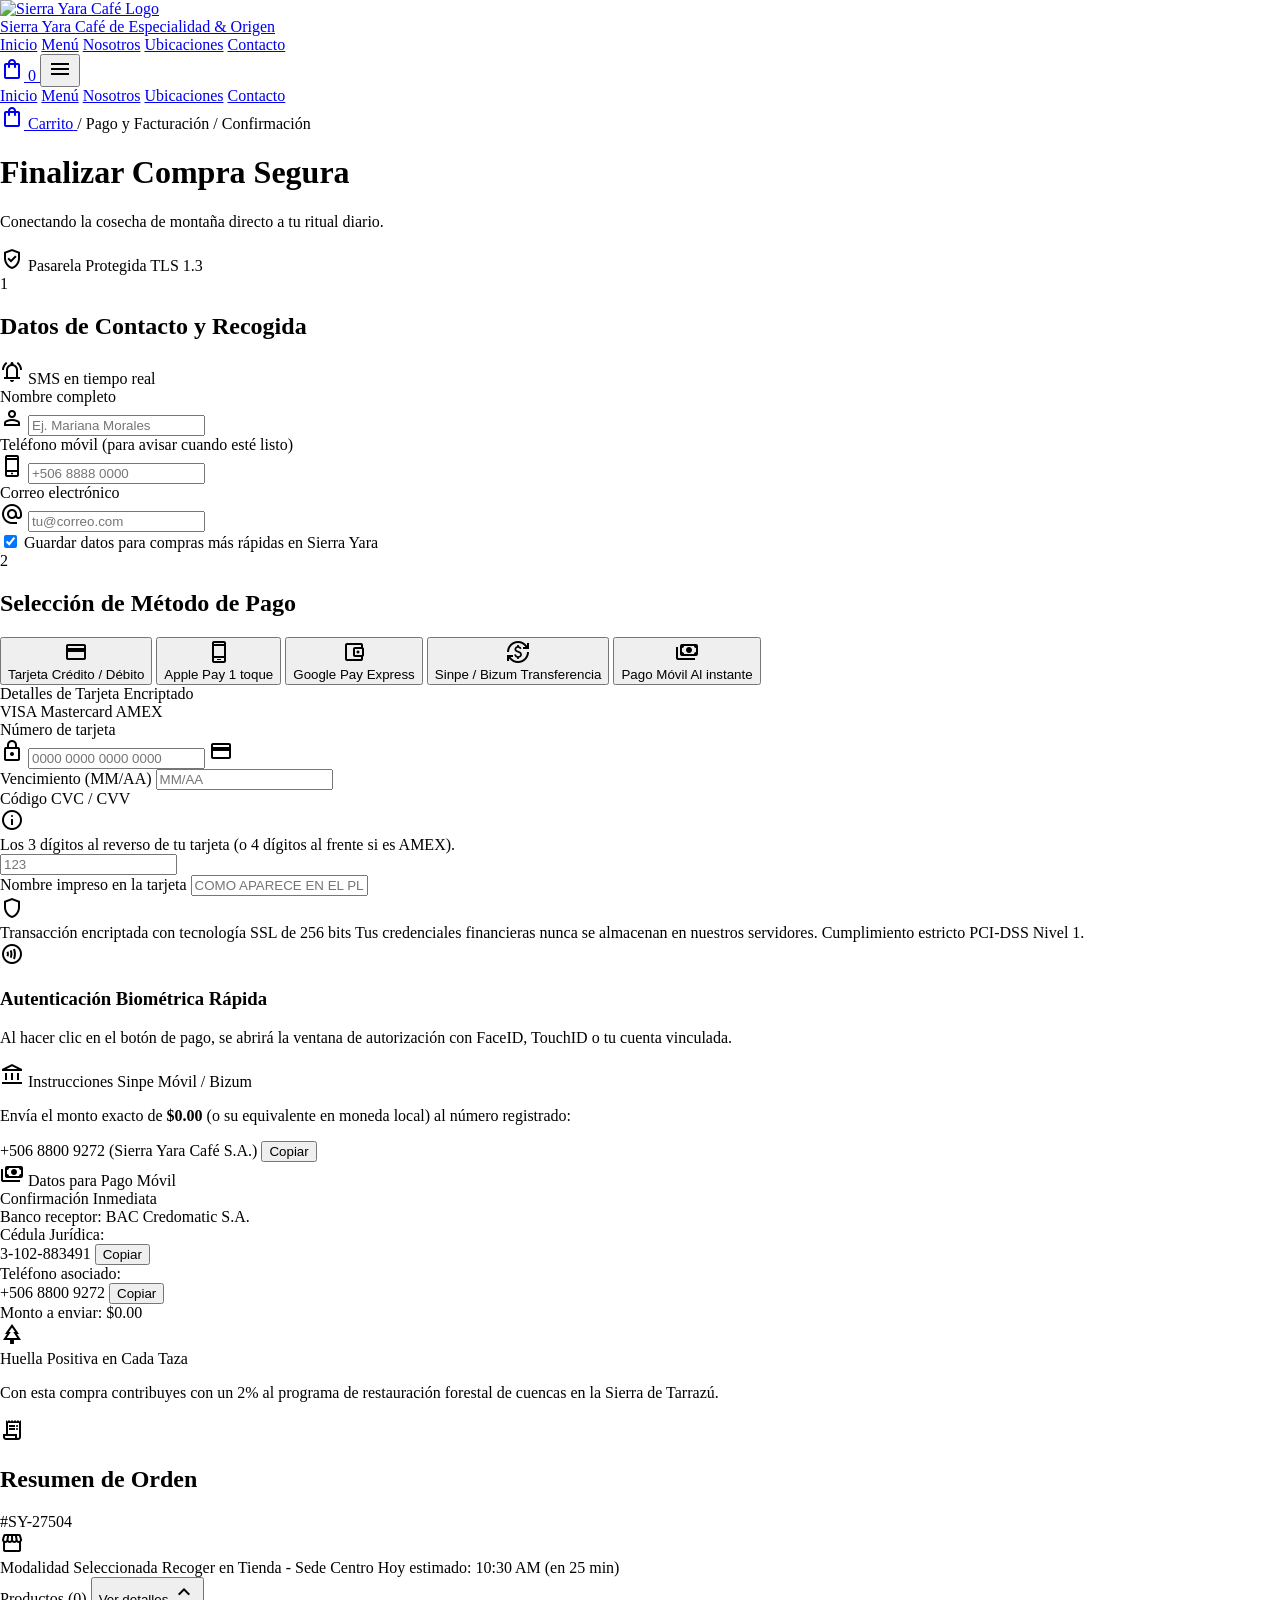
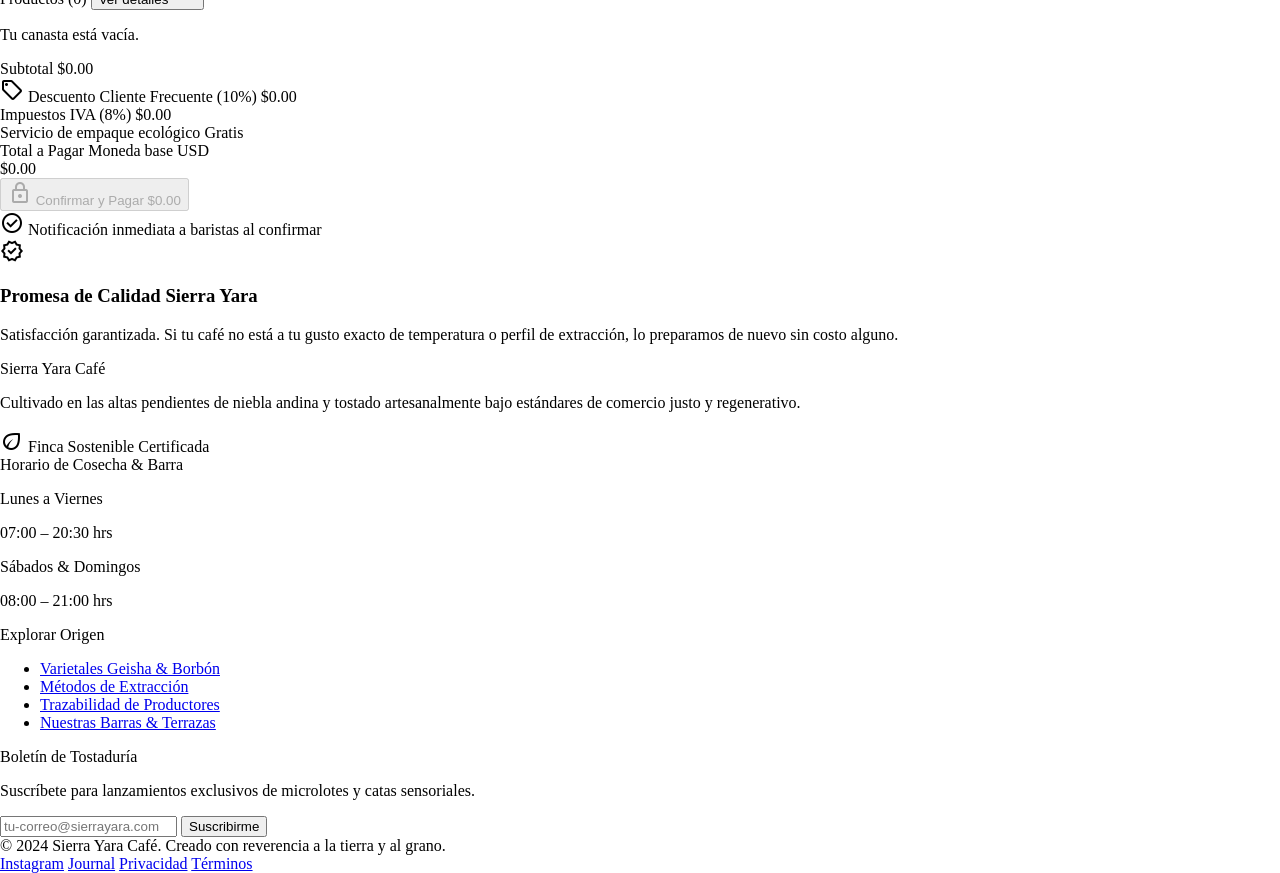
==== checkout.html @ e1a8f244 "Sitio web Sierra Yara Cafe: menu digital, carrito, checkout y confirmacion de pedido" ====
<!DOCTYPE html>
<html lang="es">
<head>
  <meta charset="utf-8">
  <meta name="viewport" content="width=device-width, initial-scale=1.0">
  <title>Finalizar Compra Segura · Sierra Yara Café</title>
  <meta name="description" content="Completa tus datos de contacto y elige tu método de pago favorito en Sierra Yara Café.">
  <link rel="preconnect" href="https://fonts.googleapis.com">
  <link rel="preconnect" href="https://fonts.gstatic.com" crossorigin>
  <link href="https://fonts.googleapis.com/css2?family=Playfair+Display:ital,wght@0,400..900;1,400..900&family=Plus+Jakarta+Sans:ital,wght@0,200..800;1,200..800&display=swap" rel="stylesheet">
  <link href="https://fonts.googleapis.com/css2?family=Material+Symbols+Outlined:opsz,wght,FILL,GRAD@24,400,0,0" rel="stylesheet">
  <link rel="stylesheet" href="assets/css/styles.css">
  <script src="https://cdn.tailwindcss.com"></script>
  <script src="assets/js/tailwind.config.js"></script>
</head>
<body data-page="checkout" class="bg-surface text-on-surface font-body-md text-body-md antialiased">

  <header class="fixed top-0 left-0 right-0 w-full z-50 bg-surface/85 backdrop-blur-xl shadow-[0_1px_8px_rgba(44,24,16,0.05)] border-b border-outline-variant/40">
    <div class="h-20 max-w-7xl mx-auto px-gutter flex items-center justify-between gap-space-md">
      <div class="flex items-center gap-space-sm shrink-0">
        <a class="flex items-center gap-space-sm" href="index.html">
          <img alt="Sierra Yara Café Logo" class="h-8 w-auto object-contain" src="https://lh3.googleusercontent.com/aida-public/[base64]">
          <div class="flex flex-col">
            <span class="font-headline-sm text-headline-sm text-on-surface leading-none tracking-tight">Sierra Yara</span>
            <span class="font-label-sm text-label-sm text-on-surface-variant tracking-wider uppercase mt-space-xs">Café de Especialidad &amp; Origen</span>
          </div>
        </a>
      </div>
      <nav class="header-nav hidden lg:flex items-center gap-space-lg">
        <a class="font-title-md text-title-md text-on-surface-variant hover:text-on-surface transition-colors pb-1 border-b-2 border-transparent" data-page="inicio" href="index.html">Inicio</a>
        <a class="font-title-md text-title-md text-on-surface-variant hover:text-on-surface transition-colors pb-1 border-b-2 border-transparent" data-page="menu" href="index.html#menu">Menú</a>
        <a class="font-title-md text-title-md text-on-surface-variant hover:text-on-surface transition-colors pb-1 border-b-2 border-transparent" data-page="nosotros" href="index.html#extraccion">Nosotros</a>
        <a class="font-title-md text-title-md text-on-surface-variant hover:text-on-surface transition-colors pb-1 border-b-2 border-transparent" data-page="ubicaciones" href="index.html#extraccion">Ubicaciones</a>
        <a class="font-title-md text-title-md text-on-surface-variant hover:text-on-surface transition-colors pb-1 border-b-2 border-transparent" data-page="contacto" href="index.html#extraccion">Contacto</a>
      </nav>
      <div class="flex items-center gap-space-md">
        <a aria-label="Carrito de compra" class="relative flex items-center justify-center p-2 rounded-full hover:bg-surface-container transition-colors text-on-surface" href="carrito.html">
          <span class="material-symbols-outlined text-[24px]">shopping_bag</span>
          <span class="cart-badge absolute -top-1 -right-1 flex items-center justify-center min-w-[20px] h-[20px] px-1 bg-primary-container text-on-primary font-label-sm text-[11px] font-bold rounded-full shadow-sm" data-cart-badge>0</span>
        </a>
        <button id="menu-toggle" aria-label="Abrir menú" class="lg:hidden flex items-center justify-center p-2 rounded-full hover:bg-surface-container transition-colors text-on-surface">
          <span class="material-symbols-outlined text-[24px]">menu</span>
        </button>
      </div>
    </div>
    <div id="mobile-menu" class="hidden lg:hidden bg-surface border-t border-outline-variant/40 shadow-lg">
      <nav class="max-w-7xl mx-auto px-gutter py-4 flex flex-col gap-2">
        <a class="font-title-md text-title-md text-on-surface hover:text-primary transition-colors px-3 py-2 rounded-lg hover:bg-surface-container" href="index.html">Inicio</a>
        <a class="font-title-md text-title-md text-on-surface hover:text-primary transition-colors px-3 py-2 rounded-lg hover:bg-surface-container" href="index.html#menu">Menú</a>
        <a class="font-title-md text-title-md text-on-surface hover:text-primary transition-colors px-3 py-2 rounded-lg hover:bg-surface-container" href="index.html#extraccion">Nosotros</a>
        <a class="font-title-md text-title-md text-on-surface hover:text-primary transition-colors px-3 py-2 rounded-lg hover:bg-surface-container" href="index.html#extraccion">Ubicaciones</a>
        <a class="font-title-md text-title-md text-on-surface hover:text-primary transition-colors px-3 py-2 rounded-lg hover:bg-surface-container" href="index.html#extraccion">Contacto</a>
      </nav>
    </div>
  </header>

  <main class="pt-20">
    <div class="relative w-full overflow-hidden bg-surface py-8 lg:py-12">
      <div class="max-w-7xl mx-auto px-gutter">
        <nav aria-label="Progreso de compra" class="flex items-center gap-space-xs text-label-sm font-label-sm text-on-surface-variant mb-space-sm">
          <a class="hover:text-primary transition-colors flex items-center gap-1" href="carrito.html">
            <span class="material-symbols-outlined text-[16px]">shopping_bag</span>
            <span>Carrito</span>
          </a>
          <span class="text-outline-variant">/</span>
          <span class="font-semibold text-primary flex items-center gap-1 bg-surface-container px-2.5 py-0.5 rounded-full">
            <span class="w-1.5 h-1.5 rounded-full bg-secondary"></span>
            <span>Pago y Facturación</span>
          </span>
          <span class="text-outline-variant">/</span>
          <span class="text-outline-variant select-none">Confirmación</span>
        </nav>

        <div class="flex flex-col md:flex-row md:items-baseline justify-between gap-2 pb-6 border-b border-outline-variant/30">
          <div>
            <h1 class="font-headline-lg text-headline-lg text-primary tracking-tight">Finalizar Compra Segura</h1>
            <p class="font-body-sm text-body-sm text-on-surface-variant mt-1">Conectando la cosecha de montaña directo a tu ritual diario.</p>
          </div>
          <div class="flex items-center gap-space-xs text-secondary font-label-sm text-label-sm bg-secondary-container/40 px-3 py-1.5 rounded-full self-start md:self-auto">
            <span class="material-symbols-outlined text-[18px]">verified_user</span>
            <span>Pasarela Protegida TLS 1.3</span>
          </div>
        </div>

        <div class="mt-8 grid grid-cols-1 lg:grid-cols-12 gap-8 lg:gap-12 items-start">
          <div class="lg:col-span-7 flex flex-col gap-8">
            <section class="bg-surface-container-lowest rounded-xl p-6 shadow-sm">
              <div class="flex items-center justify-between mb-5">
                <div class="flex items-center gap-3">
                  <span class="flex items-center justify-center w-7 h-7 rounded-full bg-primary text-on-primary font-title-md text-title-md">1</span>
                  <h2 class="font-headline-sm text-headline-sm text-primary">Datos de Contacto y Recogida</h2>
                </div>
                <span class="font-label-sm text-label-sm text-secondary flex items-center gap-1">
                  <span class="material-symbols-outlined text-[16px]">notifications_active</span>
                  SMS en tiempo real
                </span>
              </div>
              <div class="space-y-4">
                <div>
                  <label class="block font-label-md text-label-md text-on-surface-variant mb-1.5" for="checkout-name">Nombre completo</label>
                  <div class="relative flex items-center">
                    <span class="material-symbols-outlined absolute left-3.5 text-on-surface-variant text-[20px] pointer-events-none">person</span>
                    <input class="w-full pl-10 pr-4 py-2.5 rounded-lg bg-surface-container-low font-body-md text-body-md text-on-surface placeholder:text-outline focus:outline-none focus:bg-surface-container-lowest transition-all" id="checkout-name" placeholder="Ej. Mariana Morales" type="text" required>
                  </div>
                </div>
                <div class="grid grid-cols-1 md:grid-cols-2 gap-4">
                  <div>
                    <label class="block font-label-md text-label-md text-on-surface-variant mb-1.5" for="checkout-phone">
                      Teléfono móvil
                      <span class="font-normal text-body-sm text-on-surface-variant/80">(para avisar cuando esté listo)</span>
                    </label>
                    <div class="relative flex items-center">
                      <span class="material-symbols-outlined absolute left-3.5 text-on-surface-variant text-[20px] pointer-events-none">phone_iphone</span>
                      <input class="w-full pl-10 pr-4 py-2.5 rounded-lg bg-surface-container-low font-body-md text-body-md text-on-surface placeholder:text-outline focus:outline-none focus:bg-surface-container-lowest transition-all" id="checkout-phone" placeholder="+506 8888 0000" type="tel" required>
                    </div>
                  </div>
                  <div>
                    <label class="block font-label-md text-label-md text-on-surface-variant mb-1.5" for="checkout-email">Correo electrónico</label>
                    <div class="relative flex items-center">
                      <span class="material-symbols-outlined absolute left-3.5 text-on-surface-variant text-[20px] pointer-events-none">alternate_email</span>
                      <input class="w-full pl-10 pr-4 py-2.5 rounded-lg bg-surface-container-low font-body-md text-body-md text-on-surface placeholder:text-outline focus:outline-none focus:bg-surface-container-lowest transition-all" id="checkout-email" placeholder="tu@correo.com" type="email" required>
                    </div>
                  </div>
                </div>
                <div class="pt-2">
                  <label class="inline-flex items-center gap-2.5 cursor-pointer select-none">
                    <input checked class="w-4 h-4 rounded text-secondary accent-secondary cursor-pointer" type="checkbox">
                    <span class="font-body-sm text-body-sm text-on-surface-variant">Guardar datos para compras más rápidas en Sierra Yara</span>
                  </label>
                </div>
              </div>
            </section>

            <section class="bg-surface-container-lowest rounded-xl p-6 shadow-sm">
              <div class="flex items-center gap-3 mb-5">
                <span class="flex items-center justify-center w-7 h-7 rounded-full bg-primary text-on-primary font-title-md text-title-md">2</span>
                <h2 class="font-headline-sm text-headline-sm text-primary">Selección de Método de Pago</h2>
              </div>
              <div class="grid grid-cols-2 gap-3 mb-6 sm:grid-cols-3" id="payment-methods-group">
                <button class="payment-method-card flex flex-col items-center justify-center p-3.5 rounded-xl bg-surface-container-low hover:bg-surface-container transition-all relative text-center active-payment shadow-sm" data-type="card" type="button">
                  <div class="w-8 h-8 rounded-full bg-primary text-on-primary flex items-center justify-center mb-2">
                    <span class="material-symbols-outlined text-[18px]">credit_card</span>
                  </div>
                  <span class="font-title-md text-title-md text-on-surface text-center leading-tight">Tarjeta</span>
                  <span class="font-label-sm text-[11px] text-on-surface-variant mt-0.5">Crédito / Débito</span>
                  <div class="status-dot absolute top-2 right-2 w-2 h-2 rounded-full bg-secondary"></div>
                </button>
                <button class="payment-method-card flex flex-col items-center justify-center p-3.5 rounded-xl bg-surface-container-low hover:bg-surface-container transition-all relative text-center" data-type="wallet" type="button">
                  <div class="w-8 h-8 rounded-full bg-surface-container-highest text-on-surface flex items-center justify-center mb-2">
                    <span class="material-symbols-outlined text-[18px]">phone_android</span>
                  </div>
                  <span class="font-title-md text-title-md text-on-surface text-center leading-tight">Apple Pay</span>
                  <span class="font-label-sm text-[11px] text-on-surface-variant mt-0.5">1 toque</span>
                  <div class="status-dot hidden absolute top-2 right-2 w-2 h-2 rounded-full bg-secondary"></div>
                </button>
                <button class="payment-method-card flex flex-col items-center justify-center p-3.5 rounded-xl bg-surface-container-low hover:bg-surface-container transition-all relative text-center" data-type="wallet" type="button">
                  <div class="w-8 h-8 rounded-full bg-surface-container-highest text-on-surface flex items-center justify-center mb-2">
                    <span class="material-symbols-outlined text-[18px]">account_balance_wallet</span>
                  </div>
                  <span class="font-title-md text-title-md text-on-surface text-center leading-tight">Google Pay</span>
                  <span class="font-label-sm text-[11px] text-on-surface-variant mt-0.5">Express</span>
                  <div class="status-dot hidden absolute top-2 right-2 w-2 h-2 rounded-full bg-secondary"></div>
                </button>
                <button class="payment-method-card flex flex-col items-center justify-center p-3.5 rounded-xl bg-surface-container-low hover:bg-surface-container transition-all relative text-center" data-type="bank" type="button">
                  <div class="w-8 h-8 rounded-full bg-surface-container-highest text-on-surface flex items-center justify-center mb-2">
                    <span class="material-symbols-outlined text-[18px]">currency_exchange</span>
                  </div>
                  <span class="font-title-md text-title-md text-on-surface text-center leading-tight">Sinpe / Bizum</span>
                  <span class="font-label-sm text-[11px] text-on-surface-variant mt-0.5">Transferencia</span>
                  <div class="status-dot hidden absolute top-2 right-2 w-2 h-2 rounded-full bg-secondary"></div>
                </button>
                <button class="payment-method-card flex flex-col items-center justify-center p-3.5 rounded-xl bg-surface-container-low hover:bg-surface-container transition-all relative text-center" data-type="pagomovil" type="button">
                  <div class="w-8 h-8 rounded-full bg-surface-container-highest text-on-surface flex items-center justify-center mb-2">
                    <span class="material-symbols-outlined text-[18px]">payments</span>
                  </div>
                  <span class="font-title-md text-title-md text-on-surface text-center leading-tight">Pago Móvil</span>
                  <span class="font-label-sm text-[11px] text-on-surface-variant mt-0.5">Al instante</span>
                  <div class="status-dot hidden absolute top-2 right-2 w-2 h-2 rounded-full bg-secondary"></div>
                </button>
              </div>

              <div class="p-5 rounded-xl bg-surface-container-low" id="card-details-section">
                <div class="flex items-center justify-between mb-4">
                  <div class="flex items-center gap-2">
                    <span class="font-title-md text-title-md text-primary">Detalles de Tarjeta</span>
                    <span class="px-2 py-0.5 rounded text-[11px] font-label-sm bg-secondary-container text-on-secondary-container">Encriptado</span>
                  </div>
                  <div class="flex items-center gap-1.5" id="brand-indicators">
                    <span class="px-2 py-0.5 rounded bg-surface-container-highest font-label-sm text-[11px] font-bold text-on-surface transition-all" id="visa-badge">VISA</span>
                    <span class="px-2 py-0.5 rounded bg-surface-container-highest font-label-sm text-[11px] font-bold text-on-surface transition-all" id="mc-badge">Mastercard</span>
                    <span class="px-2 py-0.5 rounded bg-surface-container-highest font-label-sm text-[11px] font-bold text-on-surface-variant transition-all" id="amex-badge">AMEX</span>
                  </div>
                </div>
                <div class="space-y-4">
                  <div>
                    <label class="block font-label-md text-label-md text-on-surface-variant mb-1.5" for="card-number">Número de tarjeta</label>
                    <div class="relative flex items-center">
                      <span class="material-symbols-outlined absolute left-3.5 text-on-surface-variant text-[20px] pointer-events-none">lock</span>
                      <input class="w-full pl-10 pr-12 py-2.5 rounded-lg bg-surface-container-lowest font-body-md text-body-md text-on-surface tracking-wider placeholder:text-outline focus:outline-none transition-all" id="card-number" maxlength="19" placeholder="0000 0000 0000 0000" type="text" autocomplete="cc-number">
                      <span class="material-symbols-outlined absolute right-3 text-secondary text-[22px]" id="detected-brand-icon">credit_card</span>
                    </div>
                  </div>
                  <div class="grid grid-cols-2 gap-4">
                    <div>
                      <label class="block font-label-md text-label-md text-on-surface-variant mb-1.5" for="card-expiry">Vencimiento (MM/AA)</label>
                      <input class="w-full px-3.5 py-2.5 rounded-lg bg-surface-container-lowest font-body-md text-body-md text-on-surface placeholder:text-outline focus:outline-none transition-all" id="card-expiry" maxlength="5" placeholder="MM/AA" type="text" autocomplete="cc-exp" oninput="this.value=this.value.replace(/[^\d/]/g,'')">
                    </div>
                    <div>
                      <div class="flex items-center justify-between mb-1.5">
                        <label class="font-label-md text-label-md text-on-surface-variant" for="card-cvc">Código CVC / CVV</label>
                        <div class="group relative cursor-pointer">
                          <span class="material-symbols-outlined text-[16px] text-on-surface-variant hover:text-primary">info</span>
                          <div class="absolute right-0 bottom-full mb-1.5 hidden group-hover:block w-48 p-2 rounded-lg bg-inverse-surface text-inverse-on-surface font-body-sm text-xs shadow-md z-10">
                            Los 3 dígitos al reverso de tu tarjeta (o 4 dígitos al frente si es AMEX).
                          </div>
                        </div>
                      </div>
                      <input class="w-full px-3.5 py-2.5 rounded-lg bg-surface-container-lowest font-body-md text-body-md text-on-surface placeholder:text-outline focus:outline-none transition-all" id="card-cvc" maxlength="4" placeholder="123" type="password" autocomplete="cc-csc" oninput="this.value=this.value.replace(/[^\d]/g,'')">
                    </div>
                  </div>
                  <div>
                    <label class="block font-label-md text-label-md text-on-surface-variant mb-1.5" for="card-holder">Nombre impreso en la tarjeta</label>
                    <input class="w-full px-3.5 py-2.5 rounded-lg bg-surface-container-lowest font-body-md text-body-md text-on-surface uppercase placeholder:text-outline focus:outline-none transition-all" id="card-holder" placeholder="COMO APARECE EN EL PLÁSTICO" type="text">
                  </div>
                </div>
                <div class="mt-5 pt-4 border-t border-outline-variant/30 flex items-center gap-3 text-on-surface-variant">
                  <span class="material-symbols-outlined text-secondary text-[22px]">shield</span>
                  <div class="flex flex-col">
                    <span class="font-label-sm text-label-sm font-semibold text-on-surface">Transacción encriptada con tecnología SSL de 256 bits</span>
                    <span class="font-body-sm text-[12px] text-on-surface-variant">Tus credenciales financieras nunca se almacenan en nuestros servidores. Cumplimiento estricto PCI-DSS Nivel 1.</span>
                  </div>
                </div>
              </div>

              <div class="hidden p-5 rounded-xl bg-surface-container text-center" id="wallet-info-section">
                <span class="material-symbols-outlined text-[32px] text-secondary mb-2">contactless</span>
                <h3 class="font-title-md text-title-md text-primary">Autenticación Biométrica Rápida</h3>
                <p class="font-body-sm text-body-sm text-on-surface-variant mt-1 max-w-md mx-auto">
                  Al hacer clic en el botón de pago, se abrirá la ventana de autorización con FaceID, TouchID o tu cuenta vinculada.
                </p>
              </div>

              <div class="hidden p-5 rounded-xl bg-surface-container-low" id="bank-info-section">
                <div class="flex items-center gap-2 mb-2 text-primary font-title-md text-title-md">
                  <span class="material-symbols-outlined text-[20px] text-secondary">account_balance</span>
                  <span>Instrucciones Sinpe Móvil / Bizum</span>
                </div>
                <p class="font-body-sm text-body-sm text-on-surface-variant mb-3">
                  Envía el monto exacto de <strong class="text-on-surface" id="sinpe-amount">$0.00</strong> (o su equivalente en moneda local) al número registrado:
                </p>
                <div class="p-3 bg-surface-container-lowest rounded-lg font-title-md text-title-md text-secondary font-mono flex items-center justify-between">
                  <span>+506 8800 9272 (Sierra Yara Café S.A.)</span>
                  <button class="text-label-sm text-primary underline" data-copy="+50688009272" type="button">Copiar</button>
                </div>
              </div>

              <div class="hidden p-5 rounded-xl bg-surface-container-low space-y-4" id="pagomovil-details-section">
                <div class="flex items-center justify-between pb-3 border-b border-outline-variant/30">
                  <div class="flex items-center gap-2">
                    <span class="material-symbols-outlined text-[20px] text-secondary">payments</span>
                    <span class="font-title-md text-title-md text-primary">Datos para Pago Móvil</span>
                  </div>
                  <span class="px-2.5 py-0.5 rounded text-[11px] font-label-sm bg-secondary-container text-on-secondary-container font-semibold">Confirmación Inmediata</span>
                </div>
                <div class="p-4 rounded-xl bg-surface-container-lowest border border-outline-variant/40 space-y-3">
                  <div class="flex items-center justify-between">
                    <span class="font-body-sm text-body-sm text-on-surface-variant">Banco receptor:</span>
                    <span class="font-title-md text-title-md text-on-surface font-semibold">BAC Credomatic S.A.</span>
                  </div>
                  <div class="flex items-center justify-between">
                    <span class="font-body-sm text-body-sm text-on-surface-variant">Cédula Jurídica:</span>
                    <div class="flex items-center gap-2">
                      <span class="font-mono font-semibold text-on-surface text-body-sm">3-102-883491</span>
                      <button class="text-label-sm text-secondary hover:text-primary underline text-[12px]" data-copy="3-102-883491" type="button">Copiar</button>
                    </div>
                  </div>
                  <div class="flex items-center justify-between">
                    <span class="font-body-sm text-body-sm text-on-surface-variant">Teléfono asociado:</span>
                    <div class="flex items-center gap-2">
                      <span class="font-mono font-semibold text-on-surface text-body-sm">+506 8800 9272</span>
                      <button class="text-label-sm text-secondary hover:text-primary underline text-[12px]" data-copy="50688009272" type="button">Copiar</button>
                    </div>
                  </div>
                  <div class="flex items-center justify-between pt-2 border-t border-outline-variant/20">
                    <span class="font-body-sm text-body-sm text-on-surface-variant">Monto a enviar:</span>
                    <span class="font-title-md text-title-md font-semibold text-on-surface" id="pagomovil-amount">$0.00</span>
                  </div>
                </div>
              </div>
            </section>

            <div class="p-4 rounded-xl bg-surface-container-high/60 flex items-start gap-3">
              <span class="material-symbols-outlined text-secondary text-[22px] mt-0.5">park</span>
              <div>
                <span class="font-label-sm text-label-sm font-semibold text-primary block">Huella Positiva en Cada Taza</span>
                <p class="font-body-sm text-body-sm text-on-surface-variant">Con esta compra contribuyes con un 2% al programa de restauración forestal de cuencas en la Sierra de Tarrazú.</p>
              </div>
            </div>
          </div>

          <div class="lg:col-span-5 lg:sticky lg:top-24">
            <div class="relative bg-surface-container-lowest rounded-2xl shadow-md overflow-hidden p-6 md:p-7">
              <div class="flex items-center justify-between pb-4 border-b border-outline-variant/30">
                <div class="flex items-center gap-2">
                  <span class="material-symbols-outlined text-primary text-[20px]">receipt_long</span>
                  <h2 class="font-headline-sm text-headline-sm text-primary">Resumen de Orden</h2>
                </div>
                <span class="font-label-sm text-label-sm px-2.5 py-0.5 rounded-full bg-surface-container text-on-surface-variant" id="order-number">#SY-0000</span>
              </div>

              <div class="mt-4 p-3.5 rounded-xl bg-secondary-container/30 flex items-start gap-3">
                <span class="material-symbols-outlined text-secondary text-[22px] mt-0.5">storefront</span>
                <div class="flex flex-col">
                  <span class="font-label-sm text-label-sm font-bold text-on-secondary-container">Modalidad Seleccionada</span>
                  <span class="font-title-md text-title-md text-on-surface" id="mode-summary">Recoger en Tienda - Sede Centro</span>
                  <span class="font-body-sm text-body-sm text-secondary font-semibold mt-0.5">Hoy estimado: 10:30 AM (en 25 min)</span>
                </div>
              </div>

              <div class="mt-5">
                <div class="flex items-center justify-between text-label-sm font-label-sm text-on-surface-variant uppercase tracking-wider mb-2">
                  <span id="receipt-count-label">Productos (0)</span>
                  <button class="hover:text-primary transition-colors flex items-center gap-0.5" id="receipt-toggle-btn" type="button">
                    <span id="toggle-label">Ver detalles</span>
                    <span class="material-symbols-outlined text-[16px]" id="toggle-icon">expand_less</span>
                  </button>
                </div>
                <div class="space-y-3 transition-all duration-300 overflow-hidden" id="receipt-items-list"></div>
              </div>

              <div class="mt-5 space-y-2.5 pt-3 border-t border-outline-variant/30 font-body-sm text-body-sm">
                <div class="flex justify-between text-on-surface-variant">
                  <span>Subtotal</span>
                  <span class="font-medium text-on-surface" id="receipt-subtotal">$0.00</span>
                </div>
                <div class="flex justify-between text-secondary">
                  <span class="flex items-center gap-1">
                    <span class="material-symbols-outlined text-[16px]">local_offer</span>
                    Descuento Cliente Frecuente (10%)
                  </span>
                  <span class="font-semibold" id="receipt-discount">$0.00</span>
                </div>
                <div class="flex justify-between text-on-surface-variant">
                  <span>Impuestos IVA (8%)</span>
                  <span class="font-medium text-on-surface" id="receipt-tax">$0.00</span>
                </div>
                <div class="flex justify-between text-on-surface-variant">
                  <span>Servicio de empaque ecológico</span>
                  <span class="font-semibold text-secondary">Gratis</span>
                </div>
                <div class="pt-4 border-t border-outline-variant/40 flex items-baseline justify-between">
                  <div>
                    <span class="font-headline-sm text-headline-sm text-primary block leading-none">Total a Pagar</span>
                    <span class="font-label-sm text-label-sm text-on-surface-variant">Moneda base USD</span>
                  </div>
                  <div class="text-right">
                    <span class="font-display-hero text-[34px] lg:text-[38px] text-primary leading-none font-bold tracking-tight" id="receipt-total">$0.00</span>
                  </div>
                </div>
              </div>

              <div class="mt-6 pt-2">
                <button class="w-full py-4 px-6 rounded-xl bg-primary-container hover:bg-secondary text-on-primary font-title-lg text-title-lg font-semibold flex items-center justify-center gap-3 shadow-md hover:shadow-lg active:scale-[0.99] transition-all duration-200 group" id="pay-button" type="button">
                  <span class="material-symbols-outlined text-[22px] transition-transform group-hover:scale-110">lock</span>
                  <span id="pay-button-text">Confirmar y Pagar $0.00</span>
                </button>
                <div class="flex items-center justify-center gap-2 mt-3 text-label-sm font-label-sm text-on-surface-variant text-center">
                  <span class="material-symbols-outlined text-[16px] text-secondary">check_circle</span>
                  <span>Notificación inmediata a baristas al confirmar</span>
                </div>
              </div>

              <div class="mt-6 p-4 rounded-xl bg-surface-container flex items-start gap-3">
                <div class="w-8 h-8 rounded-full bg-secondary text-on-secondary flex items-center justify-center shrink-0">
                  <span class="material-symbols-outlined text-[18px]">verified</span>
                </div>
                <div>
                  <h3 class="font-label-md text-label-md font-semibold text-on-surface">Promesa de Calidad Sierra Yara</h3>
                  <p class="font-body-sm text-[12px] text-on-surface-variant mt-0.5 leading-relaxed">
                    Satisfacción garantizada. Si tu café no está a tu gusto exacto de temperatura o perfil de extracción, lo preparamos de nuevo sin costo alguno.
                  </p>
                </div>
              </div>

              <div class="mt-5 -mb-6 -mx-6 md:-mb-7 md:-mx-7 h-3 bg-repeat-x opacity-40" style="background-image: radial-gradient(circle at 6px 0px, transparent 5px, currentColor 6px); background-size: 12px 12px; color: #eae8e4;"></div>
            </div>
          </div>
        </div>
      </div>
    </div>
  </main>

  <footer class="w-full bg-surface-container-low border-t border-outline-variant/30">
    <div class="max-w-7xl mx-auto px-gutter py-space-xl">
      <div class="grid grid-cols-1 md:grid-cols-2 lg:grid-cols-4 gap-space-xl pb-space-xl border-b border-outline-variant/20">
        <div class="flex flex-col gap-space-sm">
          <span class="font-headline-sm text-headline-sm text-on-surface">Sierra Yara Café</span>
          <p class="font-body-sm text-body-sm text-on-surface-variant leading-relaxed">Cultivado en las altas pendientes de niebla andina y tostado artesanalmente bajo estándares de comercio justo y regenerativo.</p>
          <div class="inline-flex items-center gap-space-xs mt-space-xs px-2.5 py-1 rounded-full bg-secondary-container text-on-secondary-container w-fit">
            <span class="material-symbols-outlined text-[16px]">eco</span>
            <span class="font-label-sm text-label-sm font-semibold">Finca Sostenible Certificada</span>
          </div>
        </div>
        <div class="flex flex-col gap-space-sm">
          <span class="font-title-md text-title-md text-on-surface uppercase tracking-wide">Horario de Cosecha &amp; Barra</span>
          <div class="font-body-sm text-body-sm text-on-surface-variant space-y-1.5">
            <div>
              <p class="font-semibold text-on-surface">Lunes a Viernes</p>
              <p>07:00 – 20:30 hrs</p>
            </div>
            <div>
              <p class="font-semibold text-on-surface">Sábados &amp; Domingos</p>
              <p>08:00 – 21:00 hrs</p>
            </div>
          </div>
        </div>
        <div class="flex flex-col gap-space-sm">
          <span class="font-title-md text-title-md text-on-surface uppercase tracking-wide">Explorar Origen</span>
          <ul class="font-body-sm text-body-sm text-on-surface-variant space-y-2">
            <li><a class="hover:text-on-surface transition-colors" href="index.html#menu">Varietales Geisha &amp; Borbón</a></li>
            <li><a class="hover:text-on-surface transition-colors" href="index.html#extraccion">Métodos de Extracción</a></li>
            <li><a class="hover:text-on-surface transition-colors" href="index.html#extraccion">Trazabilidad de Productores</a></li>
            <li><a class="hover:text-on-surface transition-colors" href="index.html#extraccion">Nuestras Barras &amp; Terrazas</a></li>
          </ul>
        </div>
        <div class="flex flex-col gap-space-sm">
          <span class="font-title-md text-title-md text-on-surface uppercase tracking-wide">Boletín de Tostaduría</span>
          <p class="font-body-sm text-body-sm text-on-surface-variant">Suscríbete para lanzamientos exclusivos de microlotes y catas sensoriales.</p>
          <form class="flex flex-col gap-2 mt-1" onsubmit="event.preventDefault(); this.querySelector('input').value=''; alert('¡Gracias por suscribirte!');">
            <input class="w-full px-3 py-2 rounded-lg bg-surface-container-lowest border border-outline-variant/60 font-body-sm text-body-sm text-on-surface focus:outline-none focus:border-secondary" placeholder="tu-correo@sierrayara.com" type="email">
            <button class="w-full px-4 py-2 rounded-lg bg-primary-container text-on-primary font-label-md text-label-md hover:bg-secondary hover:text-on-secondary transition-colors" type="submit">Suscribirme</button>
          </form>
        </div>
      </div>
      <div class="pt-space-md flex flex-col md:flex-row items-center justify-between gap-space-md text-on-surface-variant font-label-sm text-label-sm">
        <div>© 2024 Sierra Yara Café. Creado con reverencia a la tierra y al grano.</div>
        <div class="flex items-center gap-space-lg">
          <a class="hover:text-on-surface transition-colors" href="#">Instagram</a>
          <a class="hover:text-on-surface transition-colors" href="#">Journal</a>
          <a class="hover:text-on-surface transition-colors" href="#">Privacidad</a>
          <a class="hover:text-on-surface transition-colors" href="#">Términos</a>
        </div>
      </div>
    </div>
  </footer>

  <script src="assets/js/cart.js"></script>
  <script src="assets/js/site.js"></script>
  <script src="assets/js/checkout.js"></script>
</body>
</html>
---- assets/css/styles.css ----
/* Sierra Yara Cafi - estilos base compartidos */
html,
body {
  margin: 0;
  padding: 0;
  overscroll-behavior: none;
  -webkit-font-smoothing: antialiased;
  -moz-osx-font-smoothing: grayscale;
}

main > :first-child {
  margin-top: 0 !important;
}
main > :last-child {
  margin-bottom: 0 !important;
}
::-webkit-scrollbar {
  display: none;
}
.scrollbar-none {
  -ms-overflow-style: none;
  scrollbar-width: none;
}
body.menu-open {
  overflow: hidden;
}
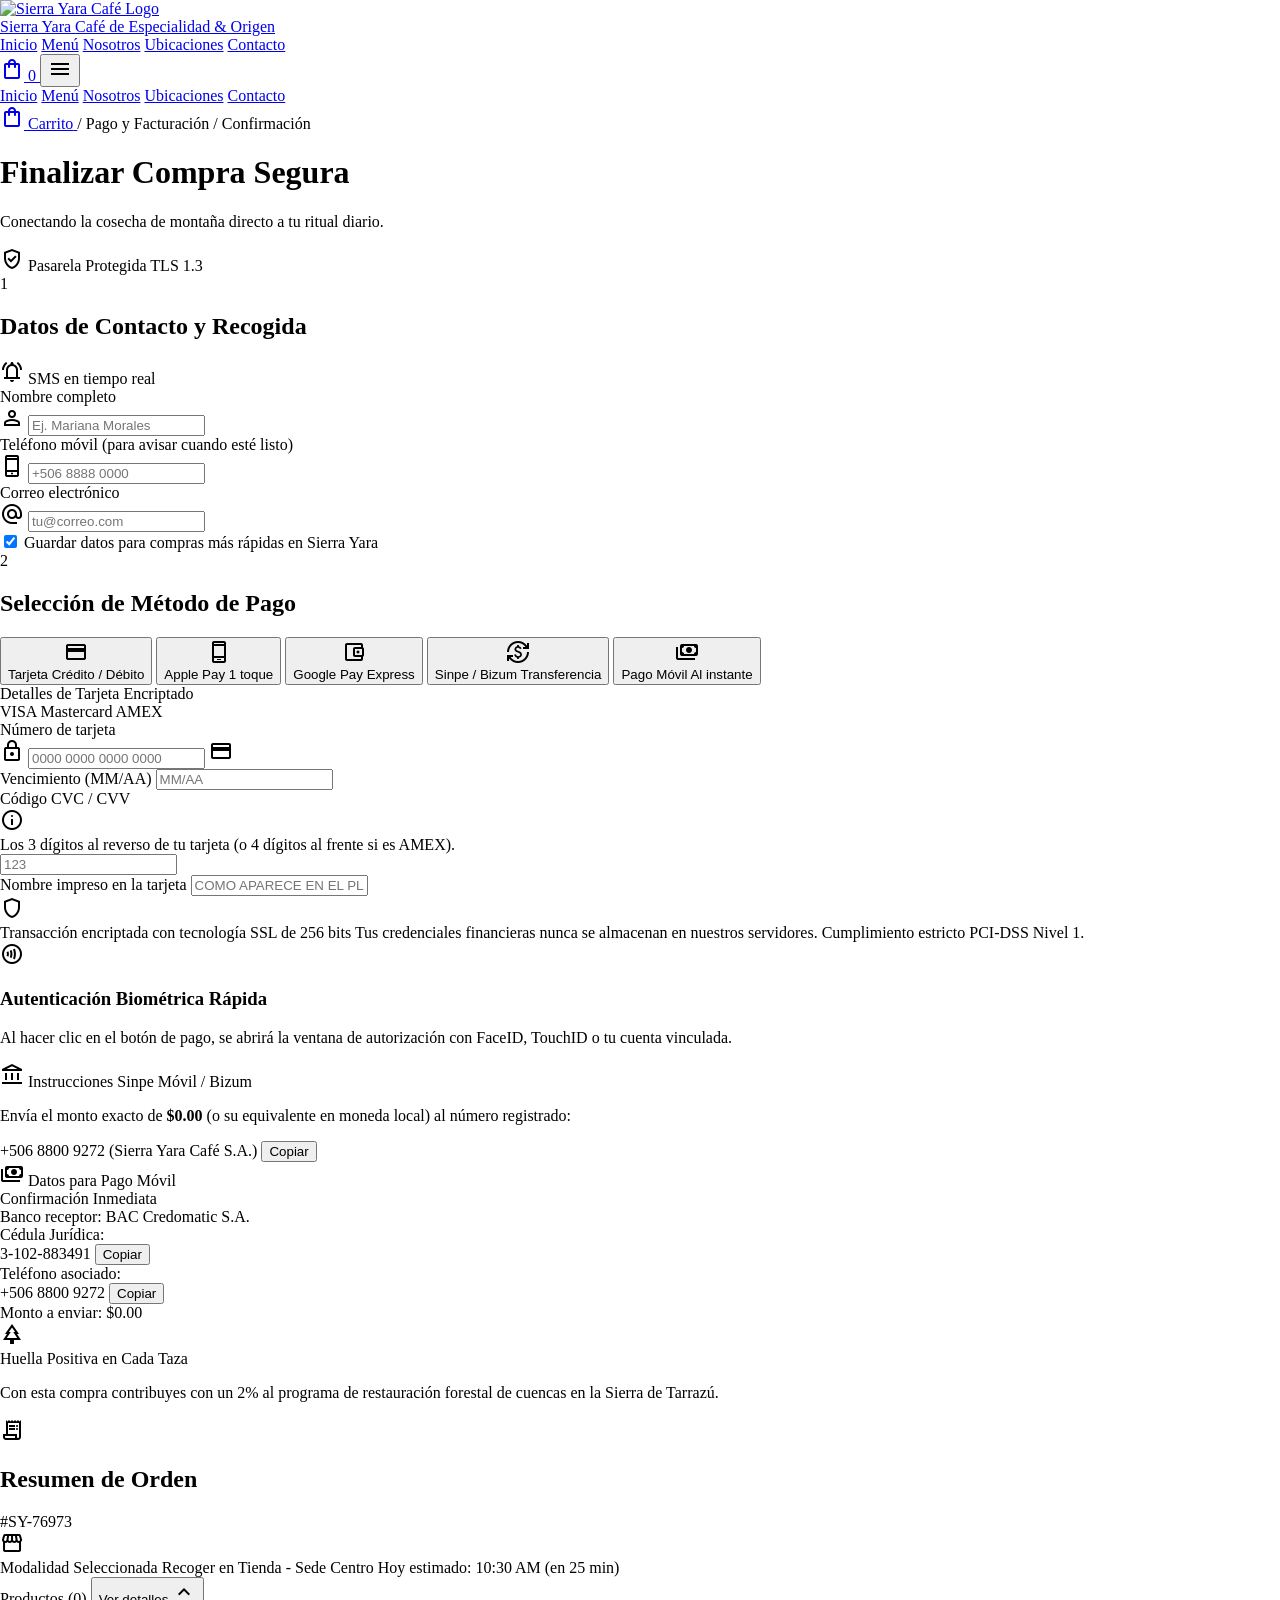
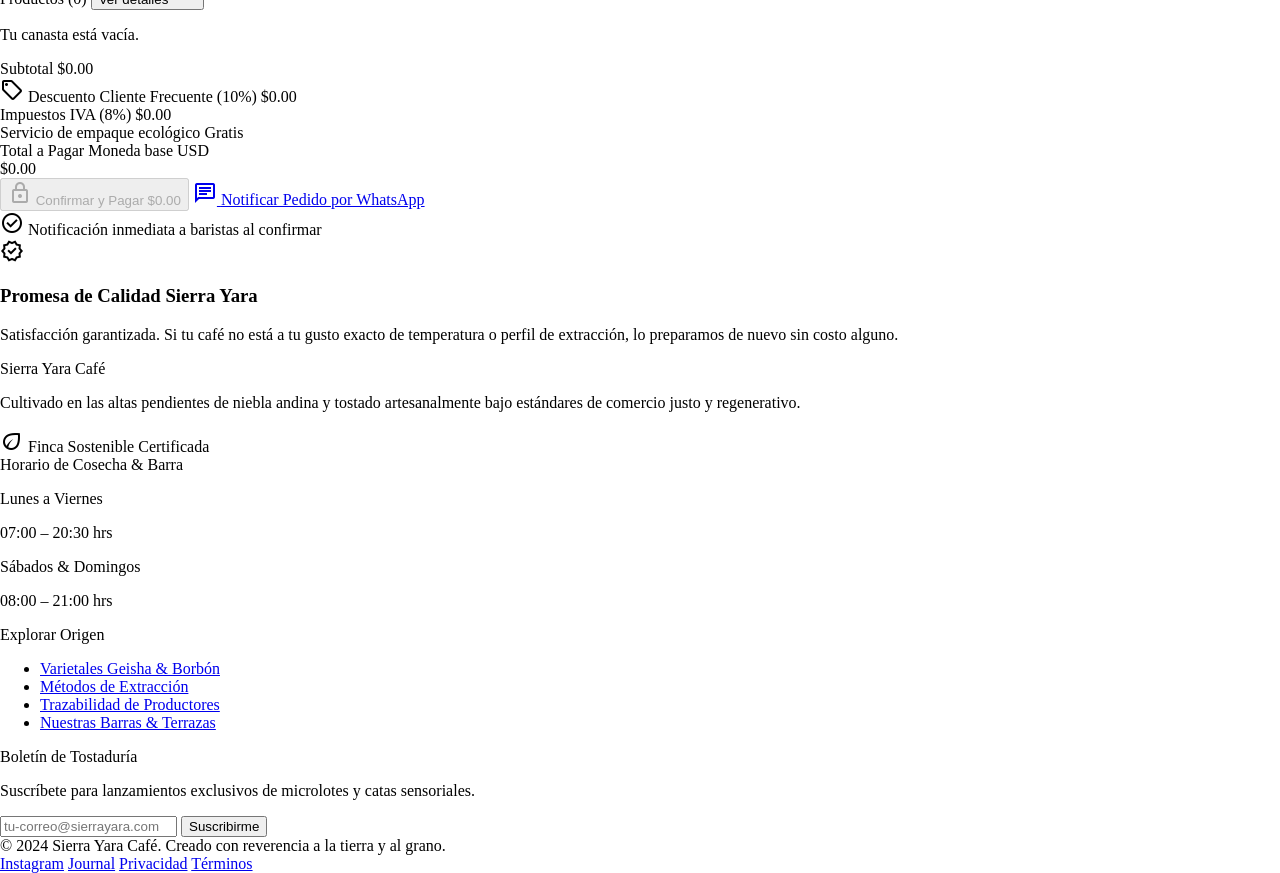
==== commit cc6de5d0: "Notificar pedido por WhatsApp: boton wa.me con resumen del pedido en checkout" ====
--- a/checkout.html
+++ b/checkout.html
@@ -364,6 +364,10 @@
                   <span class="material-symbols-outlined text-[22px] transition-transform group-hover:scale-110">lock</span>
                   <span id="pay-button-text">Confirmar y Pagar $0.00</span>
                 </button>
+                <a class="w-full mt-3 py-3 px-6 rounded-xl bg-[#25D366]/15 hover:bg-[#25D366]/25 text-[#128C7E] font-label-lg text-label-lg font-bold flex items-center justify-center gap-2.5 transition-all active:scale-[0.99] border border-[#25D366]/40" id="whatsapp-btn" href="#" role="button">
+                  <span class="material-symbols-outlined text-[20px]">chat</span>
+                  <span>Notificar Pedido por WhatsApp</span>
+                </a>
                 <div class="flex items-center justify-center gap-2 mt-3 text-label-sm font-label-sm text-on-surface-variant text-center">
                   <span class="material-symbols-outlined text-[16px] text-secondary">check_circle</span>
                   <span>Notificación inmediata a baristas al confirmar</span>
